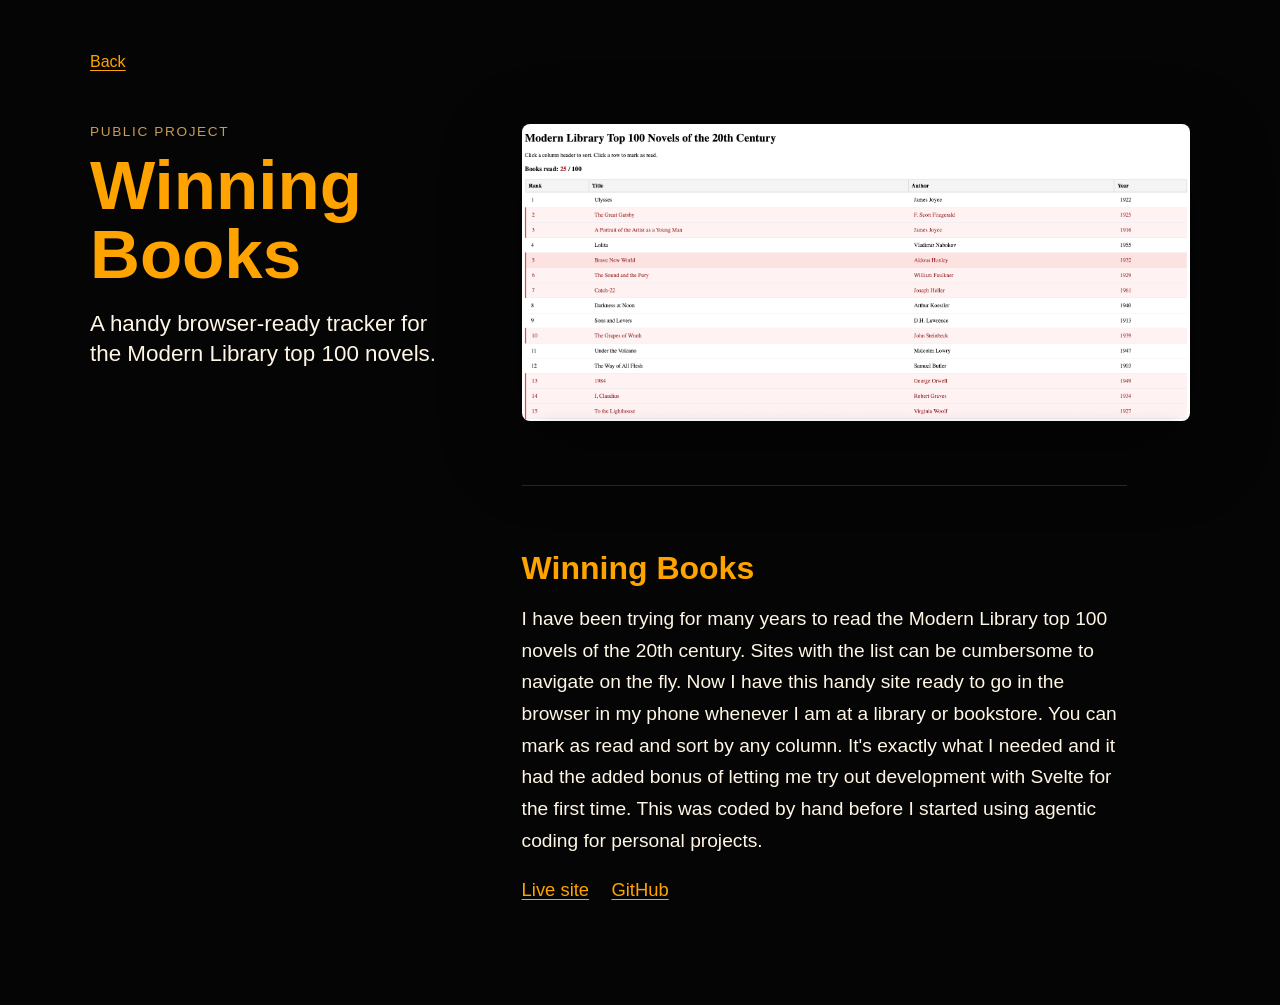
==== projects/book-list.html @ e8d2f7b3 "Build static portfolio prototype" ====
<!doctype html>
<html lang="en">
  <head>
    <meta charset="utf-8">
    <meta name="viewport" content="width=device-width, initial-scale=1">
    <meta name="view-transition" content="same-origin">
    <title>Winning Books | David Goelitz</title>
    <link rel="stylesheet" href="../styles.css">
  </head>
  <body class="project-page">
    <main class="project-detail">
      <a class="back-link" href="../index.html">Back</a>

      <article class="project-article project-article--book">
        <header class="project-hero">
          <p class="project-kicker">Public project</p>
          <h1>Winning Books</h1>
          <p class="project-summary">
            A handy browser-ready tracker for the Modern Library top 100 novels.
          </p>
        </header>

        <img
          class="project-hero-image"
          src="../assets/projects/book-list.png"
          alt="Book list app table showing Modern Library novels"
          style="--project-transition-name: book-list-image"
        >

        <section class="project-copy" aria-label="Project details">
          <h2>Winning Books</h2>
          <p>
            I have been trying for many years to read the Modern Library top 100
            novels of the 20th century. Sites with the list can be cumbersome to
            navigate on the fly. Now I have this handy site ready to go in the
            browser in my phone whenever I am at a library or bookstore. You can
            mark as read and sort by any column. It's exactly what I needed and it
            had the added bonus of letting me try out development with Svelte for
            the first time. This was coded by hand before I started using agentic
            coding for personal projects.
          </p>
          <div class="project-links" aria-label="Project links">
            <a href="https://winning-books.vercel.app/" rel="noreferrer">Live site</a>
            <a href="https://github.com/dgoelitz/modern-library-100-novels" rel="noreferrer">GitHub</a>
          </div>
        </section>
      </article>
    </main>
  </body>
</html>
---- styles.css ----
:root {
  color-scheme: dark;
  --bg: #050505;
  --panel: #0c0c0c;
  --text: #fff6e5;
  --muted: #c69b55;
  --accent: #ffa300;
  --accent-soft: rgba(255, 163, 0, 0.18);
  --line: rgba(255, 246, 229, 0.14);
  --shadow: 0 24px 80px rgba(0, 0, 0, 0.48);
  --radius: 8px;
  --ease-out: cubic-bezier(0.22, 1, 0.36, 1);
}

@view-transition {
  navigation: auto;
}

* {
  box-sizing: border-box;
}

html {
  background: var(--bg);
  overflow-x: clip;
  scroll-behavior: smooth;
}

body {
  min-height: 100vh;
  margin: 0;
  font-family: Arial, Helvetica, sans-serif;
  color: var(--text);
  background: var(--bg);
  overflow-x: clip;
}

img {
  display: block;
  max-width: 100%;
}

a {
  color: var(--accent);
  text-underline-offset: 0.18em;
}

a:focus-visible {
  outline: 2px solid var(--accent);
  outline-offset: 6px;
}

.site-shell {
  width: 100%;
  min-height: 100vh;
  margin-inline: 0;
  padding: clamp(2.5rem, 6vw, 5.5rem) 0 clamp(3.5rem, 7vw, 5.5rem);
  overflow-x: clip;
  background: var(--bg);
}

.intro {
  display: grid;
  grid-template-columns: minmax(0, 52vw) minmax(15rem, 1fr);
  align-items: start;
  gap: clamp(1.25rem, 6vw, 5rem);
  width: 100%;
  padding-inline-end: clamp(1.25rem, 5vw, 5rem);
}

.intro__photo {
  width: 100%;
  aspect-ratio: 1.55;
  object-fit: cover;
  object-position: 50% 58%;
  border-radius: 0 var(--radius) var(--radius) 0;
}

.intro__identity {
  padding-block-start: clamp(0.25rem, 2vw, 1rem);
  color: var(--accent);
  font-style: italic;
  text-align: right;
}

.intro__identity h1,
.intro__identity p {
  margin: 0;
  font-size: clamp(1.55rem, 3vw, 2.25rem);
  font-weight: 500;
  line-height: 1.12;
  white-space: nowrap;
}

.bio {
  width: min(100% - 2.5rem, 930px);
  margin: clamp(6rem, 13vw, 11rem) auto clamp(8rem, 16vw, 14rem);
  text-align: center;
}

.bio p {
  margin: 0;
  color: var(--accent);
  font-size: clamp(1.15rem, 3vw, 1.7rem);
  line-height: 1.2;
}

.projects h2 {
  margin: 0 0 clamp(5rem, 10vw, 8rem);
  color: var(--accent);
  font-size: clamp(1.35rem, 3vw, 1.85rem);
  text-align: center;
}

.project-grid {
  display: grid;
  grid-template-columns: repeat(2, minmax(0, 26rem));
  justify-content: center;
  gap: clamp(8rem, 16vw, 14rem) clamp(3rem, 10vw, 9rem);
  width: min(100% - 2.5rem, 1040px);
  margin-inline: auto;
}

.project-card {
  display: grid;
  width: 100%;
  gap: clamp(1.75rem, 5vw, 2.8rem);
  text-decoration: none;
  color: var(--accent);
}

.project-card__title {
  min-height: 1.4em;
  font-size: clamp(1.1rem, 3vw, 1.65rem);
  text-align: center;
}

.project-card__image-frame {
  display: block;
  position: relative;
  overflow: hidden;
  aspect-ratio: 1.42;
  border-radius: var(--radius);
  background: #161616;
  transition:
    transform 420ms var(--ease-out),
    box-shadow 420ms var(--ease-out),
    filter 420ms var(--ease-out);
}

.project-card__image-frame::after {
  content: "";
  position: absolute;
  inset: 0;
  pointer-events: none;
  background:
    linear-gradient(130deg, rgba(255, 255, 255, 0.24), transparent 28%),
    linear-gradient(0deg, rgba(0, 0, 0, 0.28), transparent 50%);
  opacity: 0;
  transition: opacity 420ms var(--ease-out);
}

.project-card img,
.project-hero-image {
  view-transition-name: var(--project-transition-name);
}

.project-card img {
  width: 100%;
  height: 100%;
  object-fit: cover;
  transition: scale 650ms var(--ease-out), object-position 650ms var(--ease-out);
}

.project-card--book img {
  object-position: 50% 18%;
  scale: 1.35;
}

.project-card--pottery img {
  object-position: 50% 22%;
  scale: 1.42;
}

.project-card--game img {
  object-position: 50% 57%;
  scale: 1.28;
}

.project-card--reminders img {
  object-position: 51% 43%;
  scale: 1.48;
}

.project-card:hover .project-card__image-frame,
.project-card:focus-visible .project-card__image-frame {
  transform: translateY(-8px);
  box-shadow: 0 20px 55px rgba(255, 163, 0, 0.18);
  filter: saturate(1.08);
}

.project-card:hover .project-card__image-frame::after,
.project-card:focus-visible .project-card__image-frame::after {
  opacity: 1;
}

.project-card:hover img,
.project-card:focus-visible img {
  object-position: 50% 50%;
  scale: 1.08;
}

.contact {
  display: flex;
  justify-content: center;
  gap: clamp(2rem, 10vw, 11rem);
  margin-block-start: clamp(8rem, 16vw, 13rem);
  font-size: clamp(1rem, 2.5vw, 1.25rem);
}

.project-page {
  background: var(--bg);
}

.project-detail {
  width: min(100%, 1180px);
  min-height: 100vh;
  margin-inline: auto;
  padding: clamp(1rem, 4vw, 2.5rem);
}

.back-link {
  display: inline-flex;
  align-items: center;
  min-height: 2.75rem;
  margin-block-end: clamp(1.5rem, 4vw, 2.5rem);
  color: var(--accent);
  font-size: 1rem;
}

.project-article {
  display: grid;
  grid-template-columns: minmax(0, 0.55fr) minmax(0, 1fr);
  gap: clamp(1.6rem, 5vw, 4.5rem);
  align-items: start;
}

.project-hero {
  position: sticky;
  top: 2rem;
  animation: fade-up 650ms var(--ease-out) both 160ms;
}

.project-kicker {
  margin: 0 0 0.75rem;
  color: var(--muted);
  font-size: 0.85rem;
  letter-spacing: 0.12em;
  text-transform: uppercase;
}

.project-hero h1 {
  margin: 0;
  color: var(--accent);
  max-width: 100%;
  overflow-wrap: break-word;
  font-size: clamp(2.25rem, 5.4vw, 4.35rem);
  line-height: 1;
}

.project-summary {
  margin: 1.25rem 0 0;
  max-width: 34rem;
  font-size: clamp(1.1rem, 2vw, 1.4rem);
  line-height: 1.35;
}

.project-hero-image {
  width: 100%;
  max-height: min(72vh, 760px);
  object-fit: contain;
  border-radius: var(--radius);
  background: var(--panel);
  box-shadow: var(--shadow);
}

.project-copy {
  grid-column: 2;
  max-width: 68ch;
  padding-block: clamp(2rem, 6vw, 4rem);
  border-top: 1px solid var(--line);
  animation: fade-up 780ms var(--ease-out) both 360ms;
}

.project-copy h2 {
  margin: 0 0 1rem;
  color: var(--accent);
  font-size: clamp(1.4rem, 3vw, 2rem);
}

.project-copy p {
  margin: 0;
  color: var(--text);
  font-size: clamp(1rem, 2vw, 1.2rem);
  line-height: 1.65;
}

.project-links {
  display: flex;
  flex-wrap: wrap;
  gap: 0.9rem 1.4rem;
  margin-block-start: 1.4rem;
  font-size: clamp(1rem, 2vw, 1.15rem);
}

::view-transition-old(root),
::view-transition-new(root) {
  animation-duration: 520ms;
  animation-timing-function: var(--ease-out);
}

::view-transition-group(book-list-image),
::view-transition-group(pottery-business-apps-image),
::view-transition-group(game-from-scratch-image),
::view-transition-group(reminders-image) {
  animation-duration: 720ms;
  animation-timing-function: var(--ease-out);
}

@keyframes fade-up {
  from {
    opacity: 0;
    transform: translateY(18px);
  }

  to {
    opacity: 1;
    transform: translateY(0);
  }
}

@keyframes slide-from-left {
  from {
    opacity: 0;
    transform: translateX(-28vw);
  }

  to {
    opacity: 1;
    transform: translateX(0);
  }
}

@keyframes slide-from-right {
  from {
    opacity: 0;
    transform: translateX(28vw);
  }

  to {
    opacity: 1;
    transform: translateX(0);
  }
}

@supports (animation-timeline: view()) {
  .project-card {
    opacity: 0;
    animation-duration: 1ms;
    animation-fill-mode: both;
    animation-timeline: view();
    animation-range: entry 5% cover 34%;
  }

  .project-card:nth-child(odd) {
    animation-name: slide-from-left;
  }

  .project-card:nth-child(even) {
    animation-name: slide-from-right;
  }
}

@media (prefers-reduced-motion: reduce) {
  *,
  *::before,
  *::after {
    scroll-behavior: auto !important;
    animation-duration: 1ms !important;
    animation-iteration-count: 1 !important;
    transition-duration: 1ms !important;
  }

  .project-card {
    opacity: 1;
  }

  .project-card img {
    scale: 1;
  }
}

@media (max-width: 760px) {
  .site-shell {
    width: calc(100% - 2rem);
    margin-block: 1rem;
    padding: 1.25rem 1rem 2.5rem;
  }

  .intro,
  .project-article {
    grid-template-columns: 1fr;
  }

  .intro__identity {
    order: -1;
    text-align: right;
  }

  .intro__photo {
    width: 100%;
    aspect-ratio: 1.55;
  }

  .bio {
    margin-block: 4rem 5.5rem;
  }

  .project-grid {
    grid-template-columns: 1fr;
    justify-content: stretch;
    gap: 5.5rem;
  }

  .project-card__image-frame {
    aspect-ratio: 1.35;
  }

  .contact {
    justify-content: space-between;
    gap: 1rem;
  }

  .project-hero {
    position: static;
  }

  .project-copy {
    grid-column: auto;
  }
}
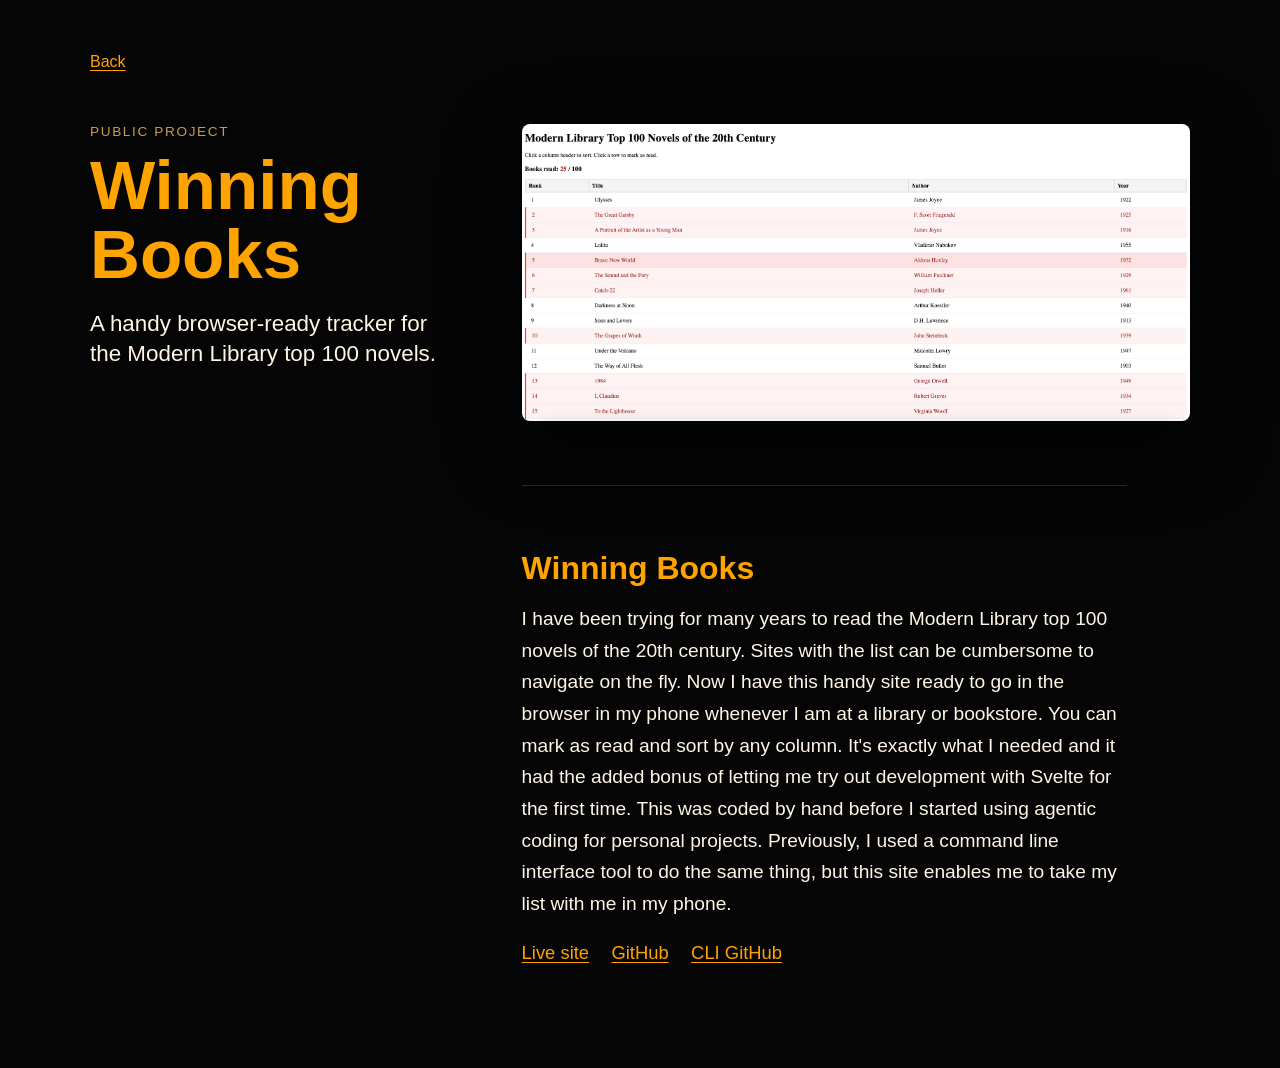
==== commit 8fbf713a: "Adding CLI to winning books page." ====
--- a/projects/book-list.html
+++ b/projects/book-list.html
@@ -5,11 +5,11 @@
     <meta name="viewport" content="width=device-width, initial-scale=1">
     <meta name="view-transition" content="same-origin">
     <title>Winning Books | David Goelitz</title>
-    <link rel="stylesheet" href="../styles.css">
+    <link rel="stylesheet" href="../styles.css?v=20260702-22">
   </head>
   <body class="project-page">
     <main class="project-detail">
-      <a class="back-link" href="../index.html">Back</a>
+      <a class="back-link" href="/index.html?from=project&v=20260702#project-book">Back</a>
 
       <article class="project-article project-article--book">
         <header class="project-hero">
@@ -37,11 +37,14 @@
             mark as read and sort by any column. It's exactly what I needed and it
             had the added bonus of letting me try out development with Svelte for
             the first time. This was coded by hand before I started using agentic
-            coding for personal projects.
+            coding for personal projects. Previously, I used a command line
+            interface tool to do the same thing, but this site enables me to take
+            my list with me in my phone.
           </p>
           <div class="project-links" aria-label="Project links">
             <a href="https://winning-books.vercel.app/" rel="noreferrer">Live site</a>
-            <a href="https://github.com/dgoelitz/modern-library-100-novels" rel="noreferrer">GitHub</a>
+            <a href="https://github.com/dgoelitz/winning-books" rel="noreferrer">GitHub</a>
+            <a href="https://github.com/dgoelitz/modern-library-100-novels" rel="noreferrer">CLI GitHub</a>
           </div>
         </section>
       </article>
--- a/styles.css
+++ b/styles.css
@@ -10,6 +10,18 @@
   --shadow: 0 24px 80px rgba(0, 0, 0, 0.48);
   --radius: 8px;
   --ease-out: cubic-bezier(0.22, 1, 0.36, 1);
+  --book-crop-position: 0% 42%;
+  --book-crop-origin: 0% 42%;
+  --book-crop-scale: 1.35;
+  --pottery-crop-position: 50% 15%;
+  --pottery-crop-origin: 50% 6%;
+  --pottery-crop-scale: 3.6;
+  --game-crop-position: 82% 28%;
+  --game-crop-origin: 82% 28%;
+  --game-crop-scale: 2.55;
+  --reminders-crop-position: 83% 43%;
+  --reminders-crop-origin: 83% 43%;
+  --reminders-crop-scale: 1.92;
 }
 
 @view-transition {
@@ -18,12 +30,16 @@
 
 * {
   box-sizing: border-box;
+}
+
+:root {
+  view-transition-name: none;
 }
 
 html {
   background: var(--bg);
   overflow-x: clip;
-  scroll-behavior: smooth;
+  scroll-behavior: auto;
 }
 
 body {
@@ -125,8 +141,22 @@
   display: grid;
   width: 100%;
   gap: clamp(1.75rem, 5vw, 2.8rem);
+  scroll-margin-block-start: 34vh;
+  outline: 0;
+  outline-color: transparent;
+  outline-style: none;
+  outline-width: 0;
   text-decoration: none;
   color: var(--accent);
+}
+
+.project-card:focus,
+.project-card:focus-visible,
+.project-card:target {
+  outline: 0;
+  outline-color: transparent;
+  outline-style: none;
+  outline-width: 0;
 }
 
 .project-card__title {
@@ -160,54 +190,68 @@
   transition: opacity 420ms var(--ease-out);
 }
 
-.project-card img,
-.project-hero-image {
+.project-card__image-frame,
+.project-hero-image,
+.project-hero-frame {
   view-transition-name: var(--project-transition-name);
+}
+
+.project-card--book .project-card__image-frame {
+  view-transition-name: book-list-image;
+}
+
+.project-card--pottery .project-card__image-frame {
+  view-transition-name: pottery-business-apps-image;
+}
+
+.project-card--game .project-card__image-frame {
+  view-transition-name: game-from-scratch-image;
+}
+
+.project-card--reminders .project-card__image-frame {
+  view-transition-name: reminders-image;
 }
 
 .project-card img {
   width: 100%;
   height: 100%;
   object-fit: cover;
-  transition: scale 650ms var(--ease-out), object-position 650ms var(--ease-out);
+  transform-origin: 50% 50%;
+  transition: scale 500ms var(--ease-out), object-position 500ms var(--ease-out);
 }
 
 .project-card--book img {
-  object-position: 50% 18%;
-  scale: 1.35;
+  object-position: var(--book-crop-position);
+  transform-origin: var(--book-crop-origin);
+  scale: var(--book-crop-scale);
 }
 
 .project-card--pottery img {
-  object-position: 50% 22%;
-  scale: 1.42;
+  object-position: var(--pottery-crop-position);
+  transform-origin: var(--pottery-crop-origin);
+  scale: var(--pottery-crop-scale);
 }
 
 .project-card--game img {
-  object-position: 50% 57%;
-  scale: 1.28;
+  object-position: var(--game-crop-position);
+  transform-origin: var(--game-crop-origin);
+  scale: var(--game-crop-scale);
 }
 
 .project-card--reminders img {
-  object-position: 51% 43%;
-  scale: 1.48;
-}
-
-.project-card:hover .project-card__image-frame,
-.project-card:focus-visible .project-card__image-frame {
+  object-position: var(--reminders-crop-position);
+  transform-origin: var(--reminders-crop-origin);
+  scale: var(--reminders-crop-scale);
+}
+
+.project-card:hover .project-card__image-frame {
   transform: translateY(-8px);
   box-shadow: 0 20px 55px rgba(255, 163, 0, 0.18);
   filter: saturate(1.08);
 }
 
-.project-card:hover .project-card__image-frame::after,
-.project-card:focus-visible .project-card__image-frame::after {
+.project-card:hover .project-card__image-frame::after {
   opacity: 1;
-}
-
-.project-card:hover img,
-.project-card:focus-visible img {
-  object-position: 50% 50%;
-  scale: 1.08;
 }
 
 .contact {
@@ -218,6 +262,14 @@
   font-size: clamp(1rem, 2.5vw, 1.25rem);
 }
 
+.site-note {
+  margin: clamp(1.5rem, 4vw, 2.5rem) auto 0;
+  color: var(--muted);
+  font-size: clamp(0.8rem, 1.8vw, 0.95rem);
+  line-height: 1.45;
+  text-align: center;
+}
+
 .project-page {
   background: var(--bg);
 }
@@ -243,6 +295,33 @@
   grid-template-columns: minmax(0, 0.55fr) minmax(0, 1fr);
   gap: clamp(1.6rem, 5vw, 4.5rem);
   align-items: start;
+}
+
+.project-article--pottery,
+.project-article--reminders {
+  grid-template-columns: minmax(0, 1fr) minmax(0, 0.55fr);
+}
+
+.project-article--pottery .project-hero,
+.project-article--reminders .project-hero {
+  grid-column: 2;
+}
+
+.project-article--pottery .project-media,
+.project-article--pottery .project-copy,
+.project-article--reminders .project-media,
+.project-article--reminders .project-copy {
+  grid-column: 1;
+}
+
+.project-article--pottery .project-media,
+.project-article--reminders .project-media {
+  grid-row: 1;
+}
+
+.project-article--pottery .project-copy,
+.project-article--reminders .project-copy {
+  grid-row: 2;
 }
 
 .project-hero {
@@ -275,13 +354,40 @@
   line-height: 1.35;
 }
 
-.project-hero-image {
+.project-media {
+  display: grid;
+  gap: clamp(1.25rem, 3vw, 2rem);
+}
+
+.project-hero-image,
+.project-secondary-image {
   width: 100%;
-  max-height: min(72vh, 760px);
   object-fit: contain;
   border-radius: var(--radius);
   background: var(--panel);
   box-shadow: var(--shadow);
+}
+
+.project-hero-image {
+  max-height: min(72vh, 760px);
+}
+
+.project-hero-frame {
+  overflow: hidden;
+  border-radius: var(--radius);
+  background: var(--panel);
+  box-shadow: var(--shadow);
+}
+
+.project-hero-frame .project-hero-image {
+  border-radius: 0;
+  background: transparent;
+  box-shadow: none;
+  view-transition-name: none;
+}
+
+.project-secondary-image {
+  max-height: min(64vh, 620px);
 }
 
 .project-copy {
@@ -305,6 +411,10 @@
   line-height: 1.65;
 }
 
+.project-copy p + p {
+  margin-block-start: 1rem;
+}
+
 .project-links {
   display: flex;
   flex-wrap: wrap;
@@ -313,18 +423,132 @@
   font-size: clamp(1rem, 2vw, 1.15rem);
 }
 
-::view-transition-old(root),
-::view-transition-new(root) {
-  animation-duration: 520ms;
-  animation-timing-function: var(--ease-out);
-}
-
 ::view-transition-group(book-list-image),
 ::view-transition-group(pottery-business-apps-image),
 ::view-transition-group(game-from-scratch-image),
 ::view-transition-group(reminders-image) {
-  animation-duration: 720ms;
+  animation-duration: 900ms;
   animation-timing-function: var(--ease-out);
+}
+
+::view-transition-image-pair(book-list-image),
+::view-transition-image-pair(pottery-business-apps-image),
+::view-transition-image-pair(game-from-scratch-image),
+::view-transition-image-pair(reminders-image) {
+  border-radius: var(--radius);
+  isolation: isolate;
+  overflow: clip;
+}
+
+::view-transition-old(book-list-image),
+::view-transition-new(book-list-image) {
+  --project-crop-origin: var(--book-crop-origin);
+  --project-crop-scale: var(--book-crop-scale);
+  object-position: var(--book-crop-position);
+}
+
+::view-transition-old(pottery-business-apps-image),
+::view-transition-new(pottery-business-apps-image) {
+  --project-crop-origin: var(--pottery-crop-origin);
+  --project-crop-scale: var(--pottery-crop-scale);
+  object-position: var(--pottery-crop-position);
+}
+
+::view-transition-old(game-from-scratch-image),
+::view-transition-new(game-from-scratch-image) {
+  --project-crop-origin: var(--game-crop-origin);
+  --project-crop-scale: var(--game-crop-scale);
+  object-position: var(--game-crop-position);
+}
+
+::view-transition-old(reminders-image),
+::view-transition-new(reminders-image) {
+  --project-crop-origin: var(--reminders-crop-origin);
+  --project-crop-scale: var(--reminders-crop-scale);
+  object-position: var(--reminders-crop-position);
+}
+
+::view-transition-old(book-list-image),
+::view-transition-new(book-list-image),
+::view-transition-old(pottery-business-apps-image),
+::view-transition-new(pottery-business-apps-image),
+::view-transition-old(game-from-scratch-image),
+::view-transition-new(game-from-scratch-image),
+::view-transition-old(reminders-image),
+::view-transition-new(reminders-image) {
+  animation: none;
+  block-size: 100%;
+  mix-blend-mode: normal;
+  inline-size: 100%;
+  object-fit: cover;
+}
+
+:root:has(body.project-page)::view-transition-old(book-list-image),
+:root:has(body.project-page)::view-transition-old(pottery-business-apps-image) {
+  opacity: 0;
+}
+
+:root:has(body.project-page)::view-transition-new(book-list-image),
+:root:has(body.project-page)::view-transition-new(pottery-business-apps-image) {
+  animation: project-zoom-out 900ms var(--ease-out) both;
+  opacity: 1;
+  transform-origin: var(--project-crop-origin);
+}
+
+:root:has(body.project-page)::view-transition-old(game-from-scratch-image),
+:root:has(body.project-page)::view-transition-old(reminders-image) {
+  opacity: 0;
+}
+
+:root:has(body.project-page)::view-transition-new(game-from-scratch-image),
+:root:has(body.project-page)::view-transition-new(reminders-image) {
+  animation: project-zoom-out 900ms var(--ease-out) both;
+  opacity: 1;
+  transform-origin: var(--project-crop-origin);
+}
+
+:root:not(:has(body.project-page))::view-transition-old(book-list-image),
+:root:not(:has(body.project-page))::view-transition-old(pottery-business-apps-image) {
+  animation: project-zoom-in 900ms var(--ease-out) both;
+  opacity: 1;
+  transform-origin: var(--project-crop-origin);
+}
+
+:root:not(:has(body.project-page))::view-transition-new(book-list-image),
+:root:not(:has(body.project-page))::view-transition-new(pottery-business-apps-image) {
+  opacity: 0;
+}
+
+:root:not(:has(body.project-page))::view-transition-old(game-from-scratch-image),
+:root:not(:has(body.project-page))::view-transition-old(reminders-image) {
+  animation: project-zoom-in 900ms var(--ease-out) both;
+  opacity: 1;
+  transform-origin: var(--project-crop-origin);
+}
+
+:root:not(:has(body.project-page))::view-transition-new(game-from-scratch-image),
+:root:not(:has(body.project-page))::view-transition-new(reminders-image) {
+  opacity: 0;
+}
+
+@keyframes project-zoom-out {
+  from {
+    transform: scale(var(--project-crop-scale));
+  }
+
+  to {
+    transform: scale(1);
+  }
+}
+
+@keyframes project-zoom-in {
+  from {
+    transform: scale(1);
+  }
+
+  to {
+    transform: scale(var(--project-crop-scale));
+  }
 }
 
 @keyframes fade-up {
@@ -445,7 +669,14 @@
     position: static;
   }
 
+  .project-article--pottery .project-hero,
+  .project-article--pottery .project-media,
+  .project-article--pottery .project-copy,
+  .project-article--reminders .project-hero,
+  .project-article--reminders .project-media,
+  .project-article--reminders .project-copy,
   .project-copy {
     grid-column: auto;
-  }
-}
+    grid-row: auto;
+  }
+}
